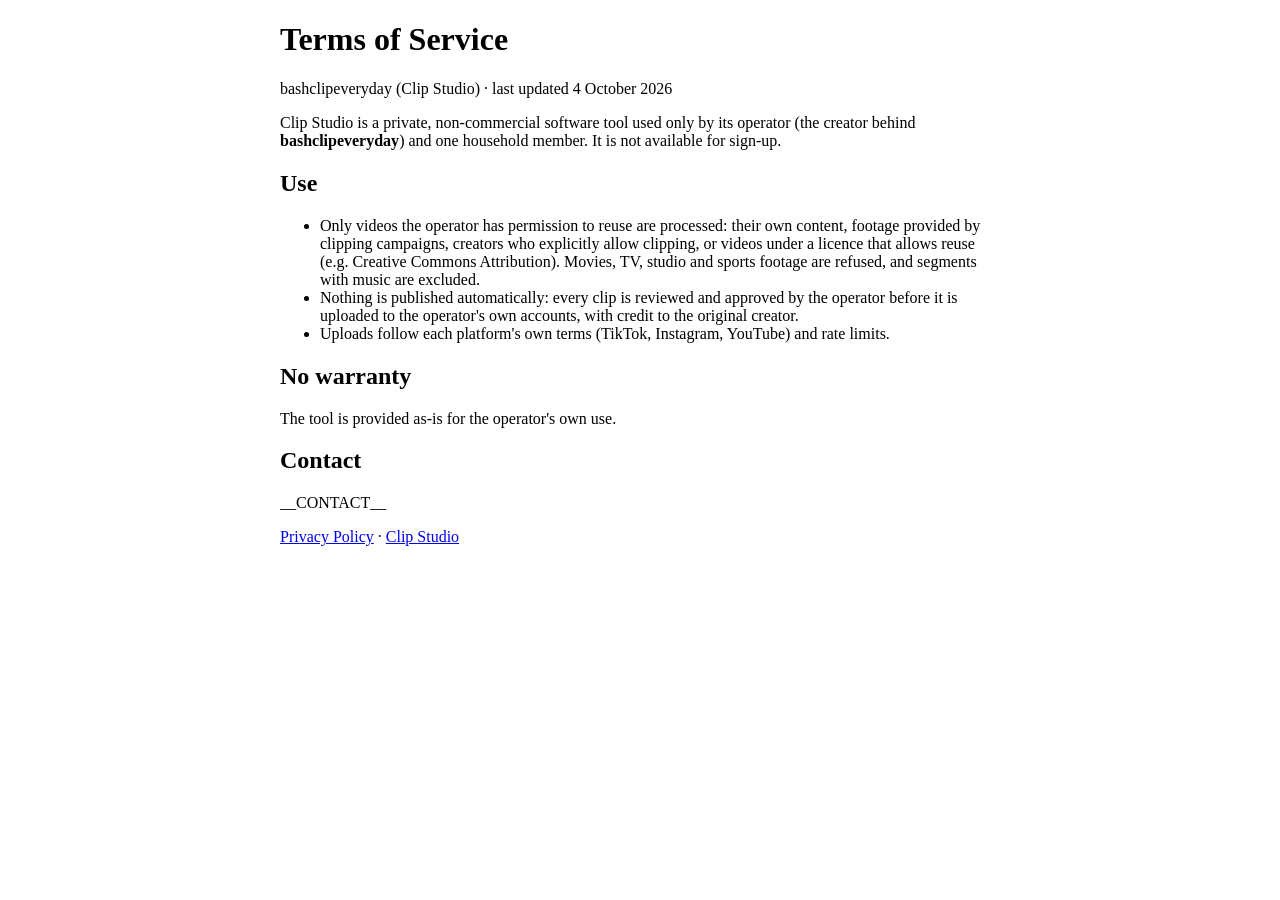
==== web/terms.html @ ed341836 "web: privacy and terms pages, 1024px icon, policy links on login Co-Authored-By: Claude Opus 5.5 <no" ====
<!doctype html>
<html lang="en">
<head>
<meta charset="utf-8">
<meta name="viewport" content="width=device-width, initial-scale=1">
<title>Terms of Service — bashclipeveryday</title>
<link rel="icon" type="image/png" sizes="192x192" href="/icons/icon-192.png">
<link rel="stylesheet" href="/app.css?v=__VERSION__">
</head>
<body style="padding-bottom:24px">
<main class="card" style="max-width:720px;margin:16px auto">
<h1>Terms of Service</h1>
<p class="muted">bashclipeveryday (Clip Studio) · last updated 4 October 2026</p>
<p>Clip Studio is a private, non-commercial software tool used only by its operator (the creator behind
<b>bashclipeveryday</b>) and one household member. It is not available for sign-up.</p>
<h2>Use</h2>
<ul>
<li>Only videos the operator has permission to reuse are processed: their own content, footage provided by clipping
campaigns, creators who explicitly allow clipping, or videos under a licence that allows reuse (e.g. Creative Commons
Attribution). Movies, TV, studio and sports footage are refused, and segments with music are excluded.</li>
<li>Nothing is published automatically: every clip is reviewed and approved by the operator before it is uploaded to
the operator's own accounts, with credit to the original creator.</li>
<li>Uploads follow each platform's own terms (TikTok, Instagram, YouTube) and rate limits.</li>
</ul>
<h2>No warranty</h2>
<p>The tool is provided as-is for the operator's own use.</p>
<h2>Contact</h2>
<p>__CONTACT__</p>
<p><a href="/privacy.html">Privacy Policy</a> · <a href="/">Clip Studio</a></p>
</main>
</body>
</html>
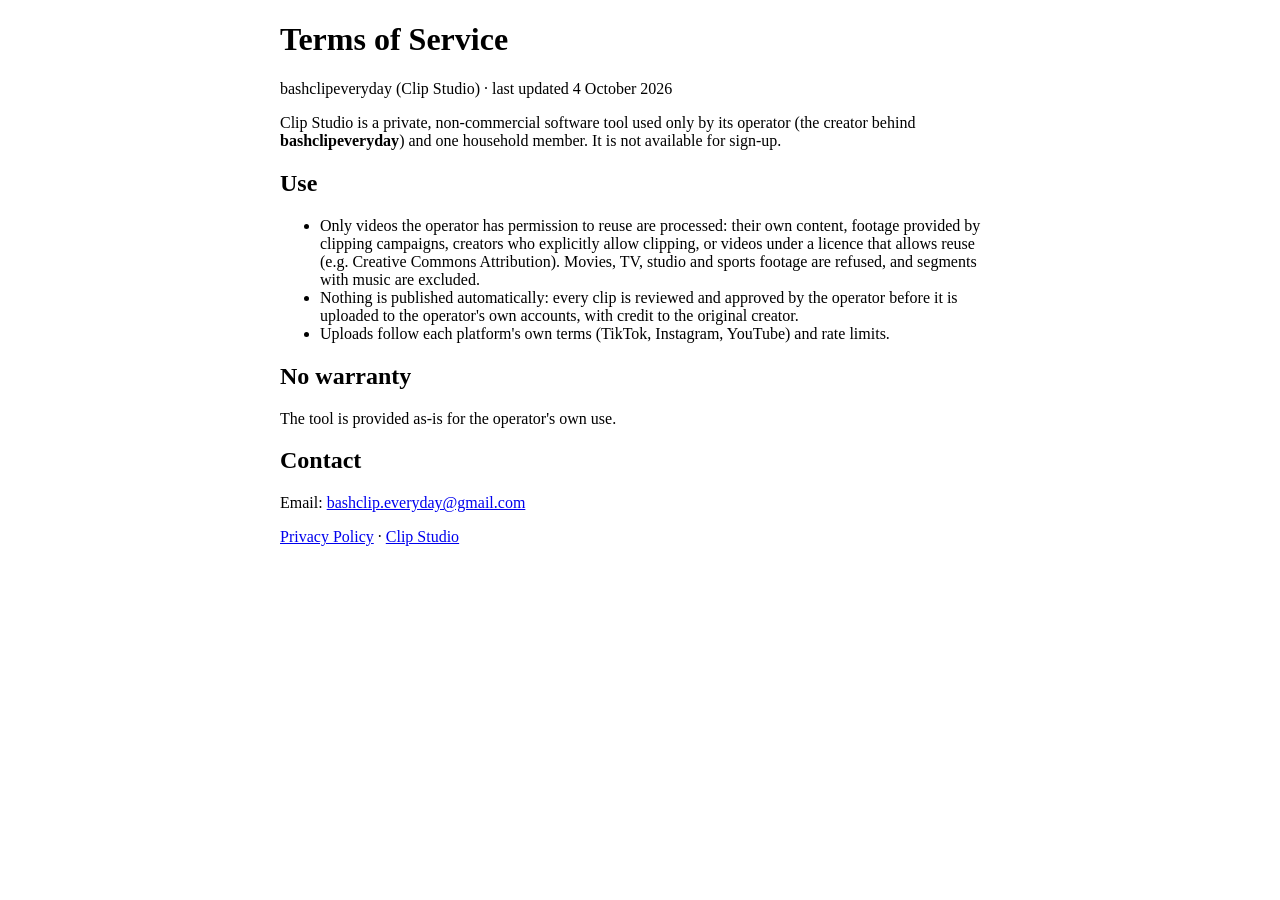
==== commit 38129d1d: "web: contact email on the policy pages Co-Authored-By: Claude Opus 5.5 <noreply@anthropic.com> Claud" ====
--- a/web/terms.html
+++ b/web/terms.html
@@ -25,7 +25,7 @@
 <h2>No warranty</h2>
 <p>The tool is provided as-is for the operator's own use.</p>
 <h2>Contact</h2>
-<p>__CONTACT__</p>
+<p>Email: <a href="mailto:bashclip.everyday@gmail.com">bashclip.everyday@gmail.com</a></p>
 <p><a href="/privacy.html">Privacy Policy</a> · <a href="/">Clip Studio</a></p>
 </main>
 </body>
